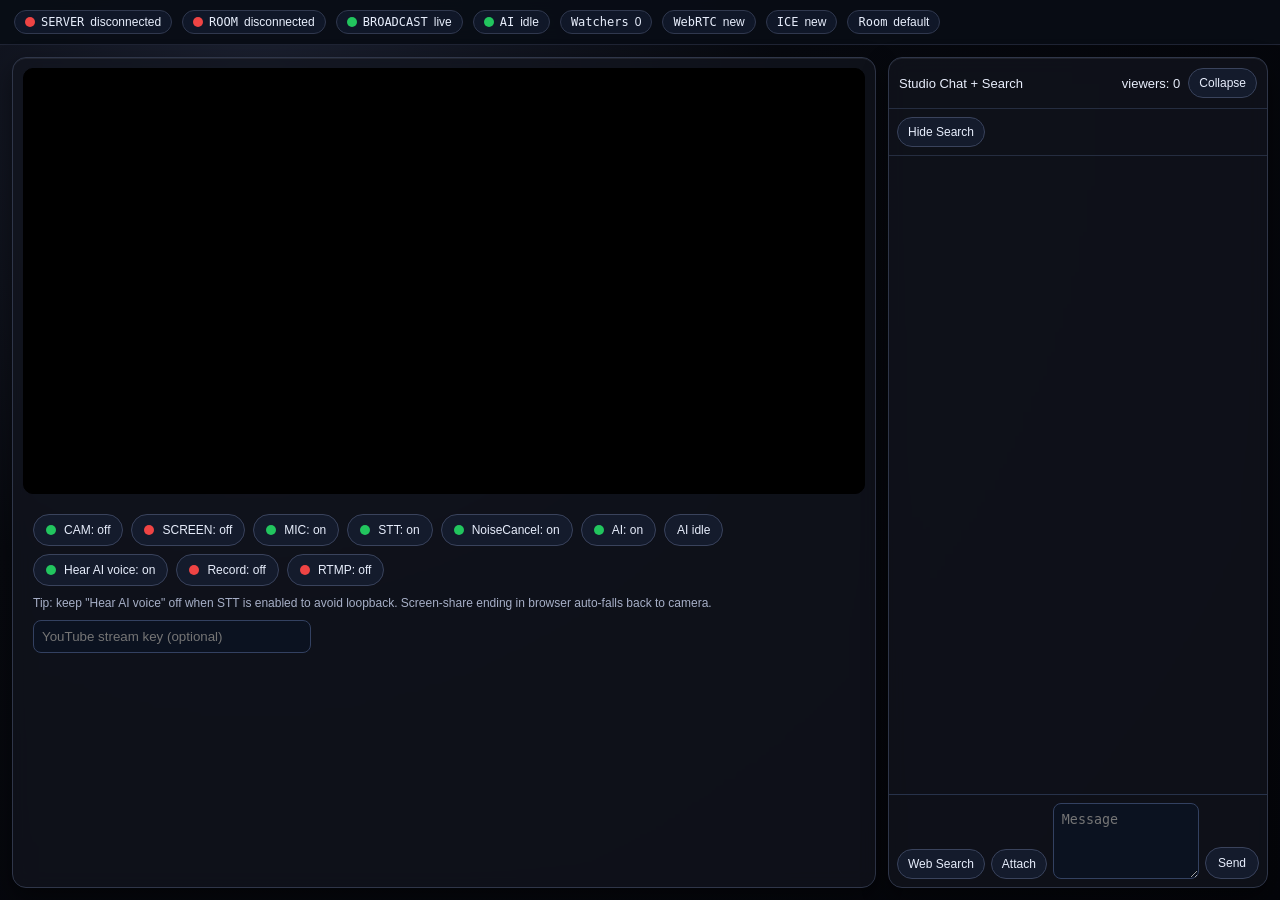
==== static/broadcast.html @ 47c6ddc9 "Add files via upload" ====
<!doctype html>
<html>
<head>
<meta charset="utf-8"/>
<meta name="viewport" content="width=device-width,initial-scale=1"/>
<title>Broadcast</title>
<link rel="stylesheet" href="/static/css.css">
<style>
:root{--bg:#07090f;--pane:#12151fbb;--line:#2f3649;--text:#e8eefc;--muted:#a7b0c8;--accent:#7dd3fc}
body{margin:0;background:radial-gradient(circle at 20% 10%,#1b2030 0,#07090f 40%,#04050a 100%);color:var(--text);font-family:Inter,Arial,sans-serif}
.app{display:grid;grid-template-rows:auto 1fr;height:100vh}
.hdr{display:flex;gap:10px;padding:10px 14px;border-bottom:1px solid #1f2434;background:#090d16f2;backdrop-filter:blur(10px);overflow:auto}
.badge{display:flex;align-items:center;gap:6px;padding:4px 10px;border:1px solid #30384e;border-radius:999px;background:#121a2cdd;font-size:12px}
.main{display:grid;grid-template-columns:minmax(0,1fr) 380px;gap:12px;padding:12px;min-height:0}
.glass{background:var(--pane);border:1px solid var(--line);border-radius:14px;box-shadow:0 10px 26px #0007, inset 0 1px 0 #fff1;backdrop-filter:blur(10px)}
.videoWrap{padding:10px}.stage{background:#000;border:1px solid #000;border-radius:10px;overflow:hidden;min-height:360px}
video{width:100%;height:100%;object-fit:contain}
.controlBar{margin-top:10px;padding:10px;display:flex;gap:8px;flex-wrap:wrap;justify-content:flex-start}
.btn{padding:8px 12px;border-radius:999px;border:1px solid #3a435c;background:#151c2fee;color:var(--text);cursor:pointer;display:inline-flex;align-items:center;gap:8px;font-size:12px}
.btn:hover{border-color:#5f6c91}.btn.active{border-color:var(--accent);box-shadow:0 0 0 1px #0a121e,inset 0 0 24px #1e2f4f}
.btn.small{padding:7px 10px}
.tip{font-size:12px;color:var(--muted);padding:0 10px 10px}
.chat{display:flex;flex-direction:column;min-height:0}
.chat.collapsed .chatList,.chat.collapsed .searchPane,.chat.collapsed .input,.chat.collapsed .chatTools{display:none}
.chatHead{padding:10px;border-bottom:1px solid #252d40;display:flex;justify-content:space-between;align-items:center;font-size:13px}
.chatTools{display:flex;gap:8px;padding:8px;border-bottom:1px solid #252d40;flex-wrap:wrap}
.chatList{flex:1;overflow:auto;padding:10px}
.entry{padding:8px;border:1px solid #2c3958;border-radius:10px;margin-bottom:8px;background:#0d1423}
.entry.stt{border-color:#60a5fa}
.input{display:flex;gap:6px;padding:8px;border-top:1px solid #27324a;align-items:flex-end}
textarea{flex:1;min-height:58px;max-height:140px;background:#0b1220;color:#eaf1ff;border:1px solid #334161;border-radius:8px;padding:8px}
.searchPane{display:none;border-top:1px solid #27324a;padding:8px}
.searchPane.open{display:block}
.searchResults{display:grid;gap:8px;max-height:220px;overflow:auto}
.searchItem{padding:8px;border:1px solid #334161;border-radius:10px;background:#0c1422}
.searchItem a{color:#7dd3fc;text-decoration:none}
.searchMeta{font-size:11px;color:#a7b0c8}
.led{width:10px;height:10px;border-radius:999px;display:inline-block}.r{background:#ef4444}.g{background:#22c55e}.b{background:#3b82f6}.blink{animation:bl 1s linear infinite}@keyframes bl{50%{opacity:.25}}
.mono{font-family:ui-monospace,SFMono-Regular,Menlo,Consolas,monospace}
@media (max-width: 980px){
  .main{grid-template-columns:minmax(0,1fr)}
  .chat{max-height:36vh}
}
</style>
</head>
<body>
<div class="app">
  <div class="hdr">
    <span class="badge"><span id="ledServer" class="led r"></span><span class="mono">SERVER</span><span id="stServer">disconnected</span></span>
    <span class="badge"><span id="ledRoom" class="led r"></span><span class="mono">ROOM</span><span id="stRoomConn">disconnected</span></span>
    <span class="badge"><span id="ledLive" class="led r"></span><span class="mono">BROADCAST</span><span id="stLive">offline</span></span>
    <span class="badge"><span id="ledAi" class="led r"></span><span class="mono">AI</span><span id="stAi">idle</span></span>
    <span class="badge"><span class="mono">Watchers</span><span id="stWatchers">0</span></span>
    <span class="badge"><span class="mono">WebRTC</span><span id="stPc">new</span></span>
    <span class="badge"><span class="mono">ICE</span><span id="stIce">new</span></span>
    <span class="badge"><span class="mono">Room</span><span id="stRoom">default</span></span>
  </div>

  <div class="main">
    <div class="glass videoWrap">
      <div class="stage"><video id="preview" autoplay playsinline muted></video></div>
      <div class="controlBar">
        <button id="camBtn" class="btn"><span id="camLed" class="led r"></span><span id="camTxt">CAM: off</span></button>
        <button id="screenBtn" class="btn"><span id="screenLed" class="led r"></span><span id="screenTxt">SCREEN: off</span></button>
        <button id="micBtn" class="btn"><span id="micLed" class="led r"></span><span id="micTxt">MIC: off</span></button>
        <button id="sttBtn" class="btn"><span id="sttLed" class="led r"></span><span id="sttTxt">STT: off</span></button>
        <button id="ncBtn" class="btn"><span id="ncLed" class="led r"></span><span id="ncTxt">NoiseCancel: off</span></button>
        <button id="aiEnableBtn" class="btn"><span id="aiEnableLed" class="led r"></span><span id="aiEnableTxt">AI: off</span></button>
        <button id="aiStatusBtn" class="btn">AI idle</button>
        <button id="ttsMonBtn" class="btn"><span id="ttsMonLed" class="led r"></span><span id="ttsMonTxt">Hear AI voice: off</span></button>
        <button id="recordBtn" class="btn"><span id="recordLed" class="led r"></span><span id="recordTxt">Record: off</span></button>
        <button id="rtmpBtn" class="btn"><span id="rtmpLed" class="led r"></span><span id="rtmpTxt">RTMP: off</span></button>
      </div>
      <div class="tip">Tip: keep "Hear AI voice" off when STT is enabled to avoid loopback. Screen-share ending in browser auto-falls back to camera.</div>
      <div class="tip" style="display:flex;gap:8px;flex-wrap:wrap;align-items:center">
        <input id="rtmpKeyInput" placeholder="YouTube stream key (optional)" style="min-width:260px;background:#0b1220;color:#eaf1ff;border:1px solid #334161;border-radius:8px;padding:8px"/>
        <span class="mono" id="recordingStatus"></span>
      </div>
    </div>

    <div class="glass chat">
      <div class="chatHead"><span>Studio Chat + Search</span><span style="display:flex;gap:8px;align-items:center"><span id="roomStatus"></span><button id="chatCollapseBtn" class="btn small" type="button">Collapse</button></span></div>
      <div class="chatTools"><button id="searchCloseBtn" class="btn small">Hide Search</button></div>
      <div id="chat" class="chatList"></div>
      <div id="searchPane" class="searchPane">
        <div id="searchResults" class="searchResults"></div>
      </div>
      <div class="input">
        <button id="webBtn" class="btn small" type="button">Web Search</button>
        <button id="attachBtn" class="btn small" type="button">Attach</button>
        <input id="file" type="file" hidden>
        <textarea id="chatInput" placeholder="Message"></textarea>
        <button id="sendBtn" class="btn" type="button">Send</button>
      </div>
    </div>
  </div>
</div>
<script>
window.BROADCAST_CONFIG = { iceConfigUrl:'/webrtc/ice-config', aiChatUrl:'/ai/chat', aiTtsUrl:'/ai/tts', aiWebSearchUrl:'/ai/websearch', role:'broadcast', room:(new URLSearchParams(location.search).get('room')||'default'), debug:true };
</script>
<script src="/static/js/broadcast.js"></script>
</body>
</html>
---- static/css.css ----
:root {
  --bg: #0b1220;
  --panel: rgba(17, 24, 39, 0.72);
  --line: rgba(96, 165, 250, 0.35);
  --accent-cyan: #22d3ee;
  --accent-pink: #f472b6;
  --accent-lime: #84cc16;
  --text: #e6f4ff;
}

body {
  background: radial-gradient(circle at 15% 10%, #1f3b77 0%, #0b1220 52%, #070b15 100%);
  color: var(--text);
}

.card-glass,
.chat,
.videoWrap,
.badge,
.btn,
.hud,
.card {
  backdrop-filter: blur(8px);
  -webkit-backdrop-filter: blur(8px);
}

.feature-light {
  width: 10px;
  height: 10px;
  border-radius: 50%;
  display: inline-block;
  box-shadow: 0 0 10px currentColor;
}

.feature-light.on {
  animation: pulse-light 1.15s infinite;
}

@keyframes pulse-light {
  0%, 100% { opacity: 1; transform: scale(1); }
  50% { opacity: 0.35; transform: scale(0.92); }
}
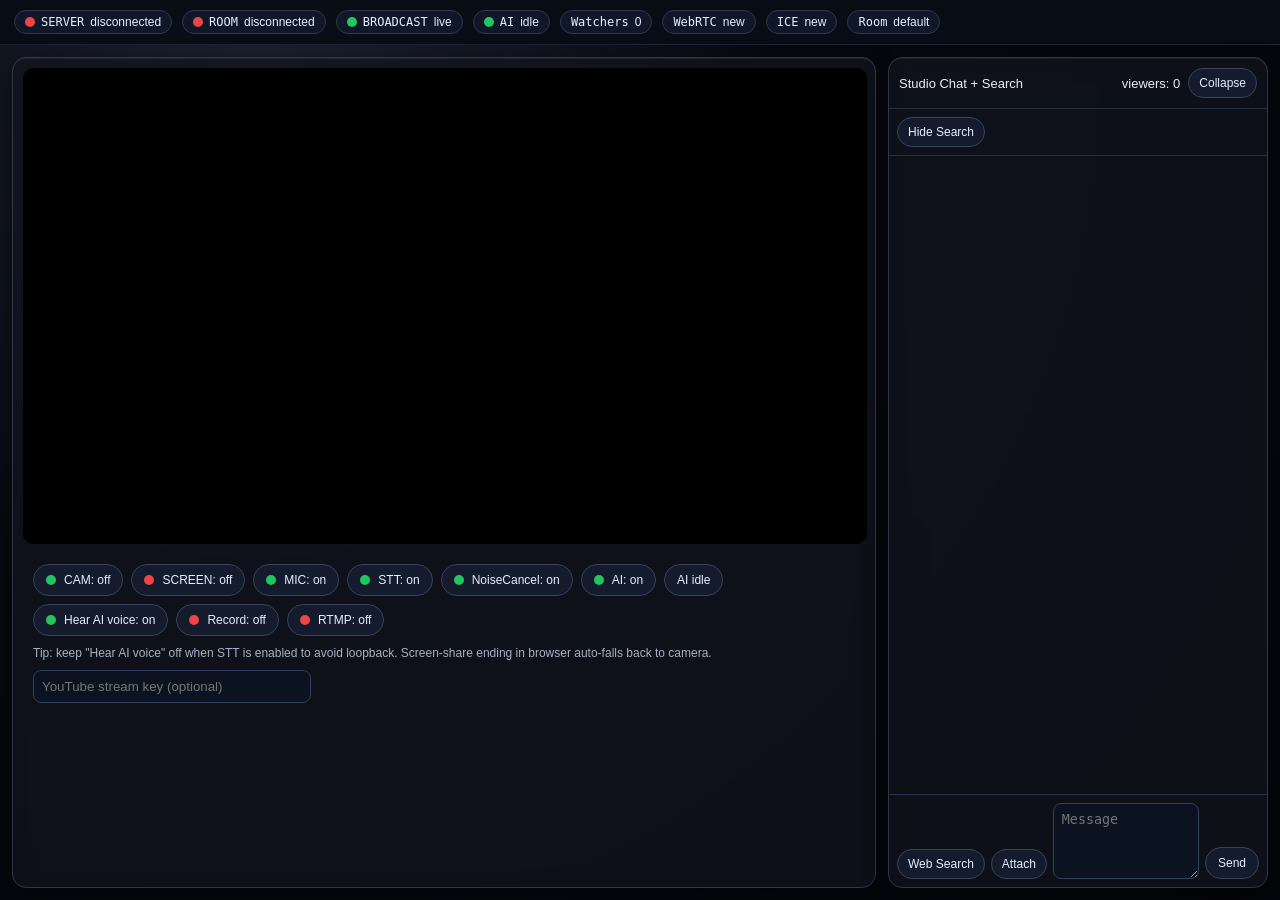
==== commit d3650bf5: "Lock broadcast preview to fixed 16:9 program canvas" ====
--- a/static/broadcast.html
+++ b/static/broadcast.html
@@ -13,7 +13,7 @@
 .badge{display:flex;align-items:center;gap:6px;padding:4px 10px;border:1px solid #30384e;border-radius:999px;background:#121a2cdd;font-size:12px}
 .main{display:grid;grid-template-columns:minmax(0,1fr) 380px;gap:12px;padding:12px;min-height:0}
 .glass{background:var(--pane);border:1px solid var(--line);border-radius:14px;box-shadow:0 10px 26px #0007, inset 0 1px 0 #fff1;backdrop-filter:blur(10px)}
-.videoWrap{padding:10px}.stage{background:#000;border:1px solid #000;border-radius:10px;overflow:hidden;min-height:360px}
+.videoWrap{padding:10px}.stage{background:#000;border:1px solid #000;border-radius:10px;overflow:hidden;min-height:360px;width:100%;max-width:1280px;aspect-ratio:16 / 9;position:relative}.stage #preview{width:100%;height:100%;display:block;object-fit:contain;background:#000}
 video{width:100%;height:100%;object-fit:contain}
 .controlBar{margin-top:10px;padding:10px;display:flex;gap:8px;flex-wrap:wrap;justify-content:flex-start}
 .btn{padding:8px 12px;border-radius:999px;border:1px solid #3a435c;background:#151c2fee;color:var(--text);cursor:pointer;display:inline-flex;align-items:center;gap:8px;font-size:12px}
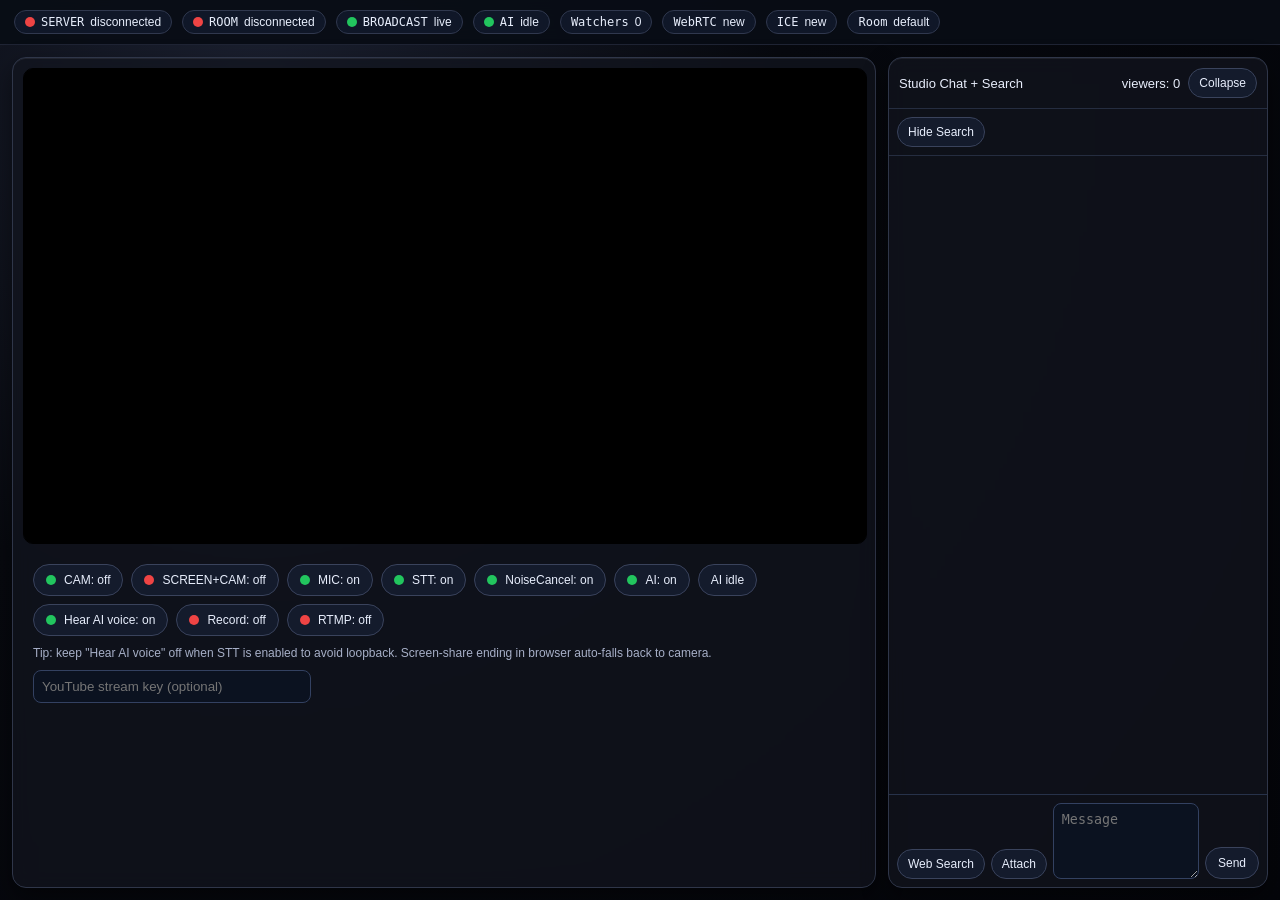
==== commit 4626e682: "Improve broadcast camera cycling, screen+cam labeling, and watch autoplay" ====
--- a/static/broadcast.html
+++ b/static/broadcast.html
@@ -15,6 +15,7 @@
 .glass{background:var(--pane);border:1px solid var(--line);border-radius:14px;box-shadow:0 10px 26px #0007, inset 0 1px 0 #fff1;backdrop-filter:blur(10px)}
 .videoWrap{padding:10px}.stage{background:#000;border:1px solid #000;border-radius:10px;overflow:hidden;min-height:360px;width:100%;max-width:1280px;aspect-ratio:16 / 9;position:relative}.stage #preview{width:100%;height:100%;display:block;object-fit:contain;background:#000}
 video{width:100%;height:100%;object-fit:contain}
+.cameraPipPreview{position:absolute;left:20px;top:20px;width:220px;aspect-ratio:16/9;display:none;z-index:5;border:2px solid rgba(255,255,255,.85);border-radius:10px;box-shadow:0 6px 18px rgba(0,0,0,.45);background:#000;cursor:grab;object-fit:cover;pointer-events:auto}.cameraPipPreview.active{display:block}.cameraPipBadge{position:absolute;left:28px;top:26px;display:none;z-index:6;padding:2px 8px;border-radius:8px;background:rgba(0,0,0,.55);font-size:10px;letter-spacing:.6px;border:1px solid rgba(255,255,255,.4)}.cameraPipBadge.active{display:block}
 .controlBar{margin-top:10px;padding:10px;display:flex;gap:8px;flex-wrap:wrap;justify-content:flex-start}
 .btn{padding:8px 12px;border-radius:999px;border:1px solid #3a435c;background:#151c2fee;color:var(--text);cursor:pointer;display:inline-flex;align-items:center;gap:8px;font-size:12px}
 .btn:hover{border-color:#5f6c91}.btn.active{border-color:var(--accent);box-shadow:0 0 0 1px #0a121e,inset 0 0 24px #1e2f4f}
@@ -58,10 +59,10 @@
 
   <div class="main">
     <div class="glass videoWrap">
-      <div class="stage"><video id="preview" autoplay playsinline muted></video></div>
+      <div class="stage"><video id="preview" autoplay playsinline muted></video><video id="cameraPipPreview" class="cameraPipPreview" autoplay playsinline muted></video><div id="cameraPipBadge" class="cameraPipBadge">CAMERA</div></div>
       <div class="controlBar">
         <button id="camBtn" class="btn"><span id="camLed" class="led r"></span><span id="camTxt">CAM: off</span></button>
-        <button id="screenBtn" class="btn"><span id="screenLed" class="led r"></span><span id="screenTxt">SCREEN: off</span></button>
+        <button id="screenBtn" class="btn"><span id="screenLed" class="led r"></span><span id="screenTxt">SCREEN+CAM: off</span></button>
         <button id="micBtn" class="btn"><span id="micLed" class="led r"></span><span id="micTxt">MIC: off</span></button>
         <button id="sttBtn" class="btn"><span id="sttLed" class="led r"></span><span id="sttTxt">STT: off</span></button>
         <button id="ncBtn" class="btn"><span id="ncLed" class="led r"></span><span id="ncTxt">NoiseCancel: off</span></button>
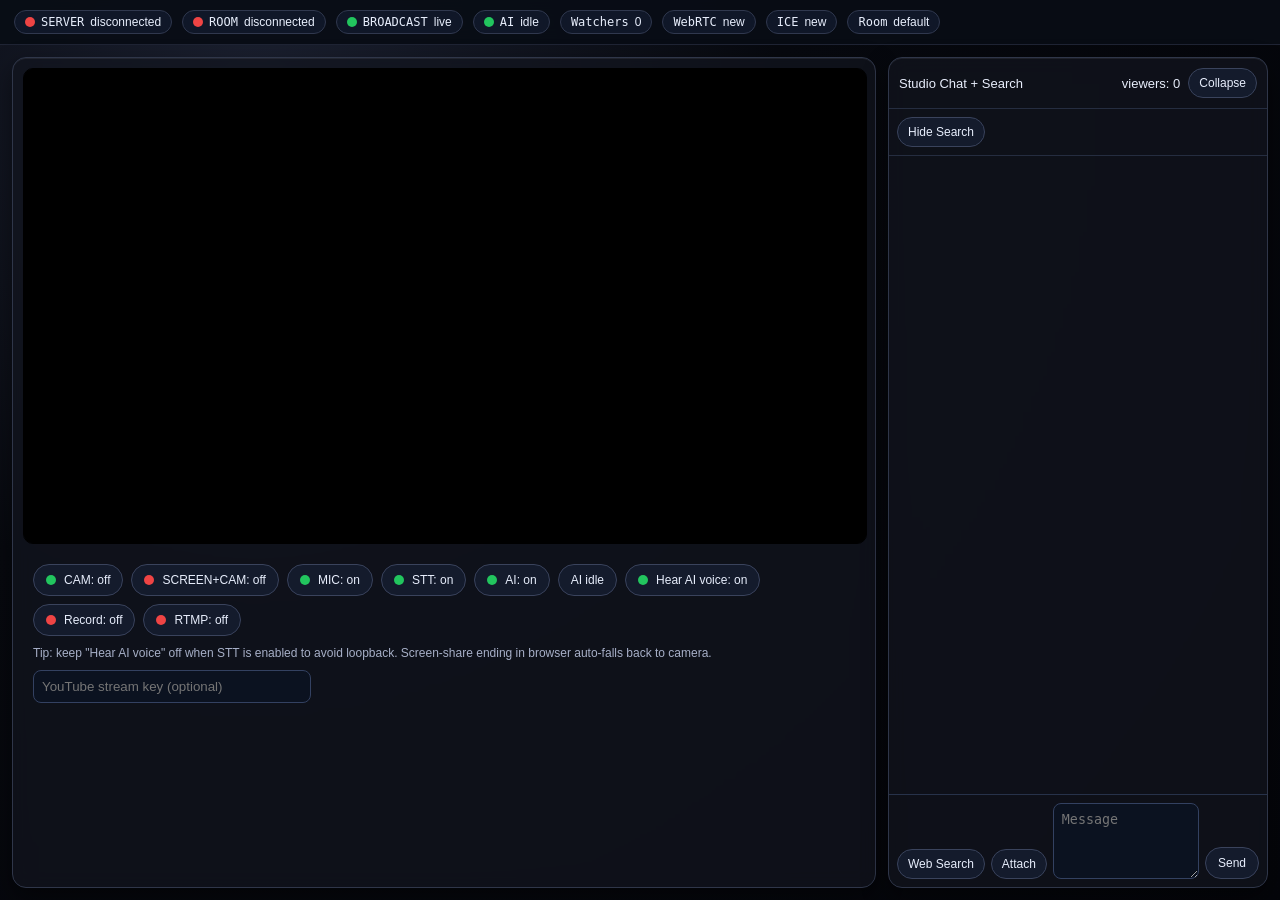
==== commit f7a71d75: "Remove noise-cancel control and require double-tap for broadcast buttons" ====
--- a/static/broadcast.html
+++ b/static/broadcast.html
@@ -65,7 +65,6 @@
         <button id="screenBtn" class="btn"><span id="screenLed" class="led r"></span><span id="screenTxt">SCREEN+CAM: off</span></button>
         <button id="micBtn" class="btn"><span id="micLed" class="led r"></span><span id="micTxt">MIC: off</span></button>
         <button id="sttBtn" class="btn"><span id="sttLed" class="led r"></span><span id="sttTxt">STT: off</span></button>
-        <button id="ncBtn" class="btn"><span id="ncLed" class="led r"></span><span id="ncTxt">NoiseCancel: off</span></button>
         <button id="aiEnableBtn" class="btn"><span id="aiEnableLed" class="led r"></span><span id="aiEnableTxt">AI: off</span></button>
         <button id="aiStatusBtn" class="btn">AI idle</button>
         <button id="ttsMonBtn" class="btn"><span id="ttsMonLed" class="led r"></span><span id="ttsMonTxt">Hear AI voice: off</span></button>
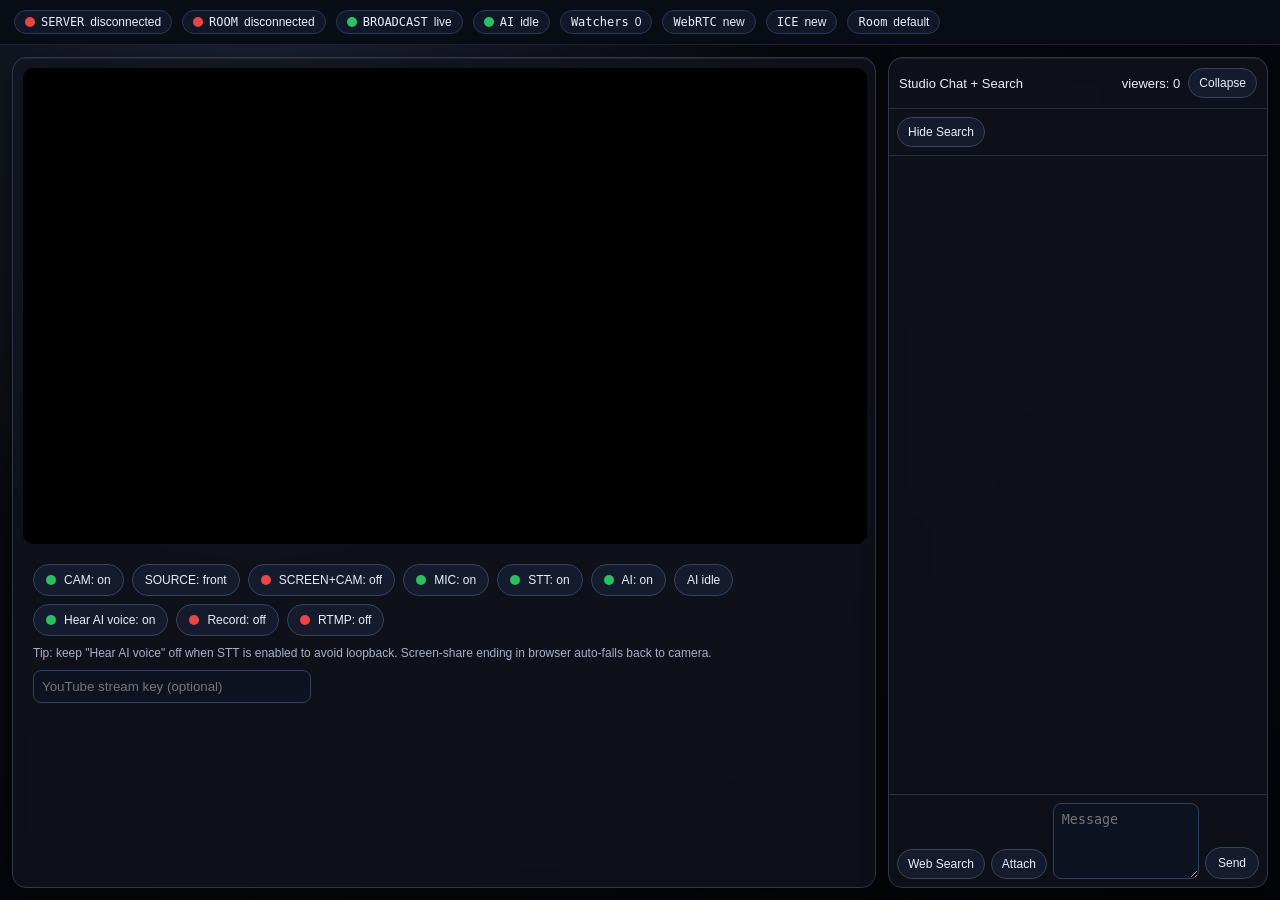
==== commit 075e3f7d: "Separate camera power from camera source selector on broadcast UI" ====
--- a/static/broadcast.html
+++ b/static/broadcast.html
@@ -61,7 +61,8 @@
     <div class="glass videoWrap">
       <div class="stage"><video id="preview" autoplay playsinline muted></video><video id="cameraPipPreview" class="cameraPipPreview" autoplay playsinline muted></video><div id="cameraPipBadge" class="cameraPipBadge">CAMERA</div></div>
       <div class="controlBar">
-        <button id="camBtn" class="btn"><span id="camLed" class="led r"></span><span id="camTxt">CAM: off</span></button>
+        <button id="camPowerBtn" class="btn"><span id="camLed" class="led r"></span><span id="camPowerTxt">CAM: on</span></button>
+        <button id="camBtn" class="btn"><span id="camSourceTxt">SOURCE: front</span></button>
         <button id="screenBtn" class="btn"><span id="screenLed" class="led r"></span><span id="screenTxt">SCREEN+CAM: off</span></button>
         <button id="micBtn" class="btn"><span id="micLed" class="led r"></span><span id="micTxt">MIC: off</span></button>
         <button id="sttBtn" class="btn"><span id="sttLed" class="led r"></span><span id="sttTxt">STT: off</span></button>
